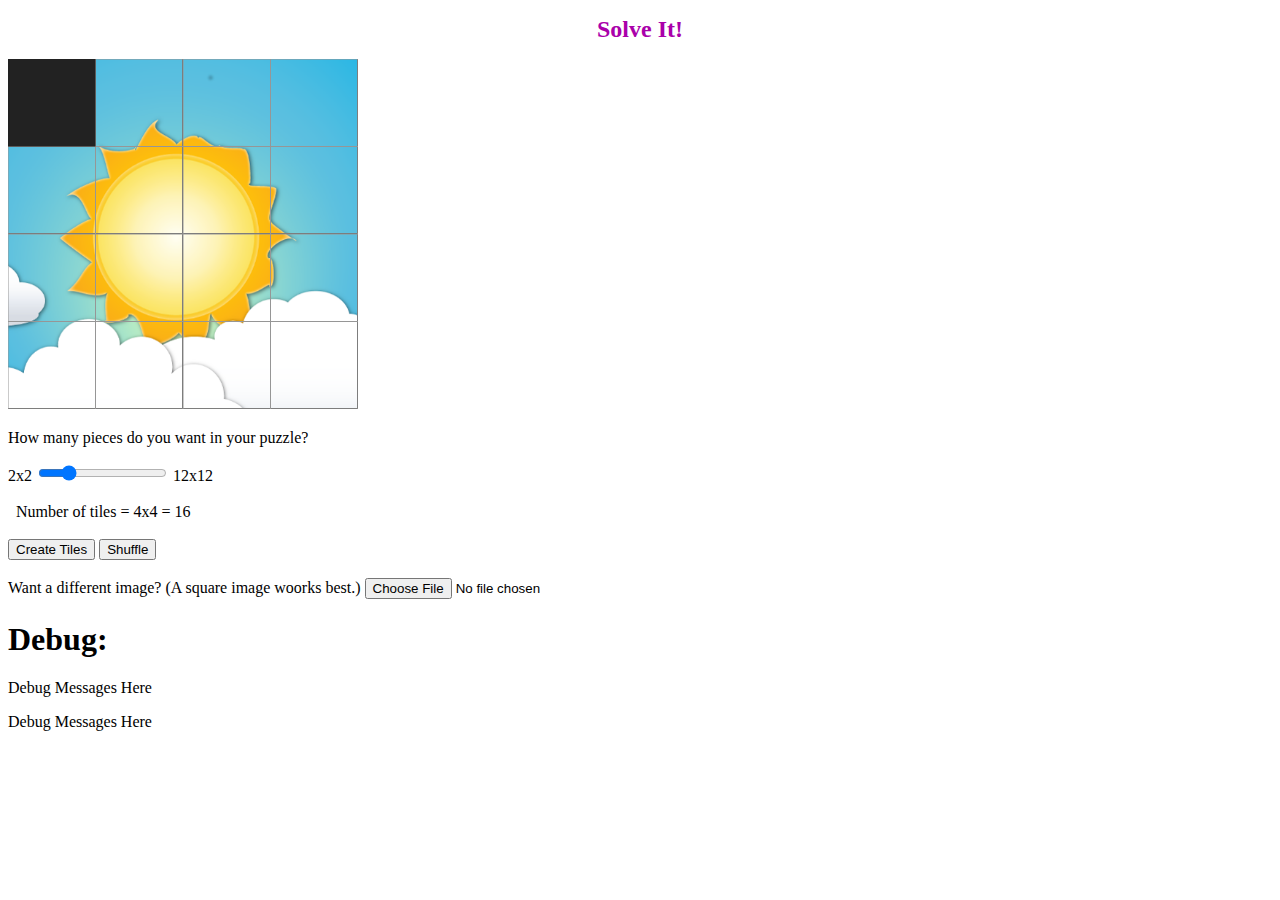
==== index.html @ 7b3c5a8d "first commit" ====
<!DOCTYPE html>
<!--[if lt IE 7]>      <html class="no-js lt-ie9 lt-ie8 lt-ie7"> <![endif]-->
<!--[if IE 7]>         <html class="no-js lt-ie9 lt-ie8"> <![endif]-->
<!--[if IE 8]>         <html class="no-js lt-ie9"> <![endif]-->
<!--[if gt IE 8]><!--> <html class="no-js"> <!--<![endif]-->
    <head>
        <meta charset="utf-8">
        <meta http-equiv="X-UA-Compatible" content="IE=edge">
        <title>A sliding tile puzzle.</title>
        <meta name="description" content="">
        <meta name="viewport" content="width=device-width, initial-scale=1">

        <!-- Place favicon.ico and apple-touch-icon.png in the root directory -->
        <script src = 'js/example.js' defer></script>
    </head>
    <body>
        <!--[if lt IE 7]>
            <p class="browsehappy">You are using an <strong>outdated</strong> browser. Please <a href="http://browsehappy.com/">upgrade your browser</a> to improve your experience.</p>
        <![endif]-->

        <!-- Add your site or application content here -->

		<h1 id = "result" align = 'center'></h1>

		<div id="example" class="main">
    		<canvas id="image" width="350px" height="350px"></canvas>
  		</div>
		<div id="slider">
		<p>How many pieces do you want in your puzzle?</p>
	    <form>
	      <label>2x2</label>
	      <input onchange = 'document.getElementById("hard").innerHTML = "12x12<br> <br> &nbsp; Number of tiles = " + this.value + "x" + this.value + " = " + this.value * this.value' type="range" id="scale" value="4" min="2" max="12" step="1">
	      <label id = "hard">12x12<br> <br> &nbsp; Number of tiles = 4x4 = 16</label>
	    </form>
		<br>
		</div>
			
		<button type = 'button' onclick = 'setBackground();setData();drawPuzzle();'>Create Tiles</button>
		<button type = 'button' onclick = 'shuffle();'>Shuffle</button>
		<br>
		<br>
		<label>Want a different image? (A square image woorks best.) <input onchange = "imageChosen()" id = "imagechoice" type="file" accept=".png,.jpg,.gif"></label>  
		<!--
		<br>
		<br>
		<label>Image from the web: <input onchange = "imageChosenWeb()" size = 80 id = "imagechoicefromweb" type="url" accept=".png,.jpg,.gif" value = "http://facstaff.susqu.edu/brakke/aux/gyroid/gyroid-C3.2.gif"></label> (This will not work.)
		-->
		
	
		<h1>Debug:</h1>
		<p id = 'debug'>Debug Messages Here</p>
    	<p id = 'debug1'>Debug Messages Here</p>
    </body>
</html>
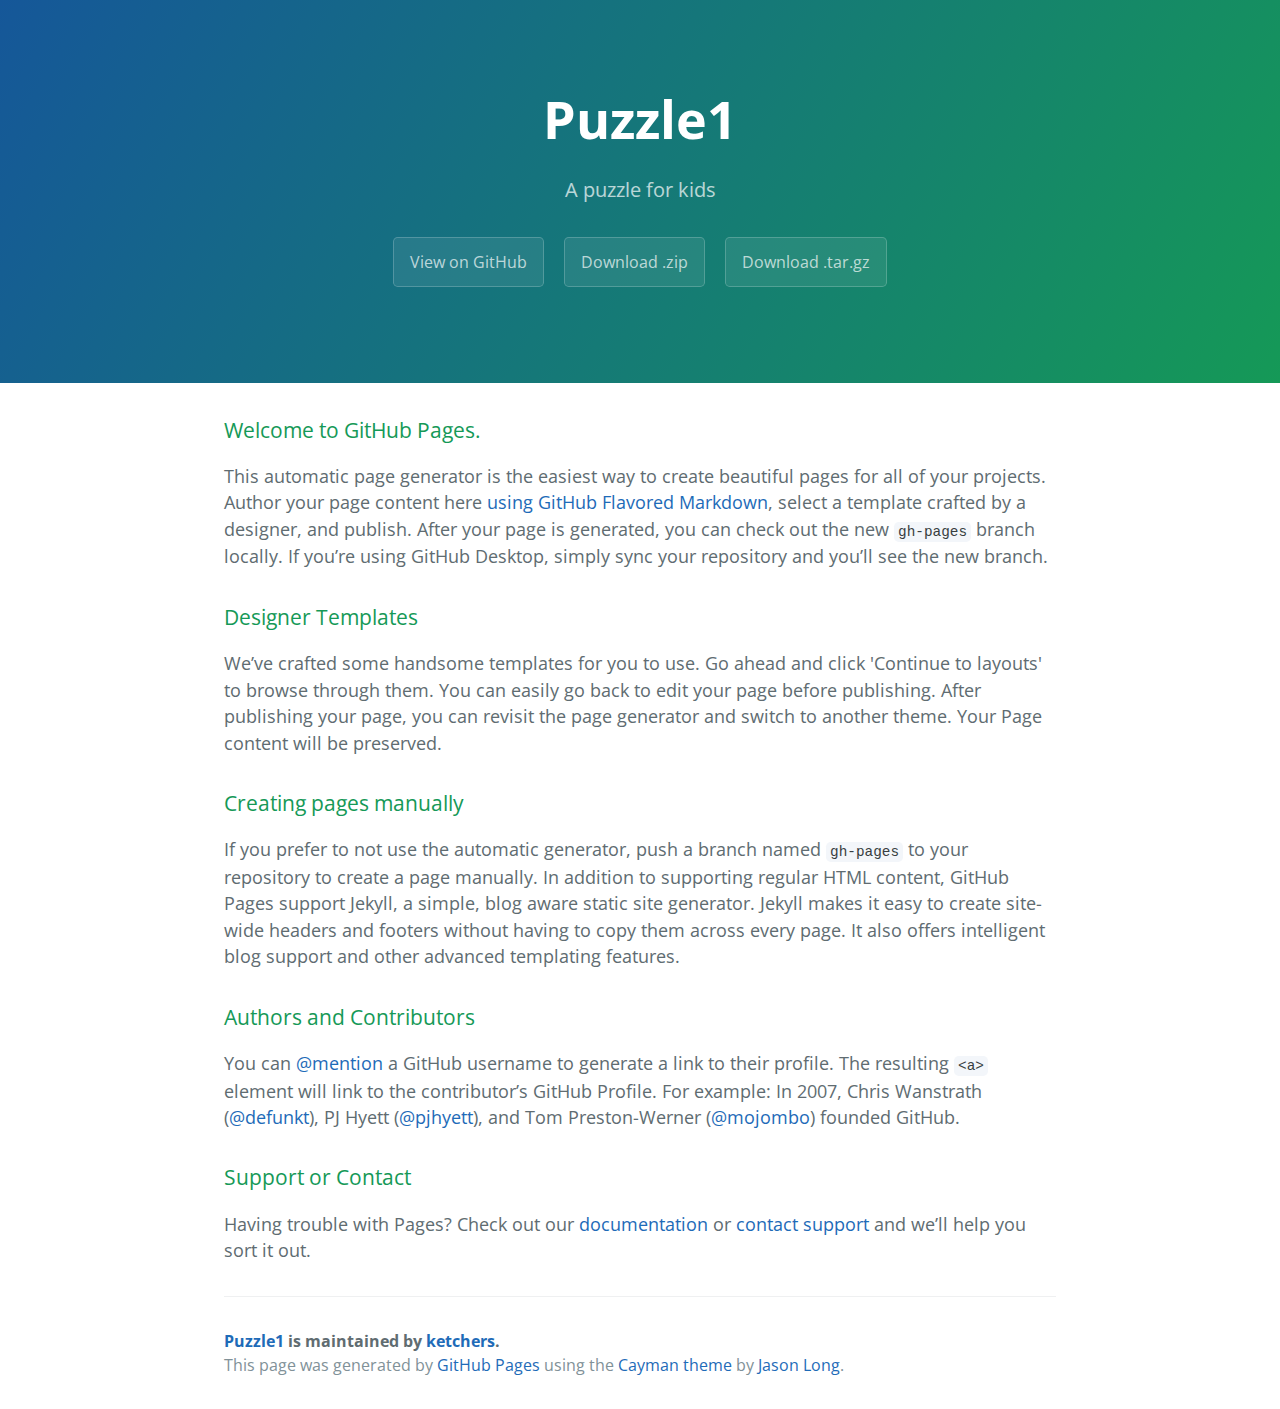
==== commit 3dfc0082: "Create gh-pages branch via GitHub" ====
--- a/index.html
+++ b/index.html
@@ -1,54 +1,57 @@
 <!DOCTYPE html>
-<!--[if lt IE 7]>      <html class="no-js lt-ie9 lt-ie8 lt-ie7"> <![endif]-->
-<!--[if IE 7]>         <html class="no-js lt-ie9 lt-ie8"> <![endif]-->
-<!--[if IE 8]>         <html class="no-js lt-ie9"> <![endif]-->
-<!--[if gt IE 8]><!--> <html class="no-js"> <!--<![endif]-->
-    <head>
-        <meta charset="utf-8">
-        <meta http-equiv="X-UA-Compatible" content="IE=edge">
-        <title>A sliding tile puzzle.</title>
-        <meta name="description" content="">
-        <meta name="viewport" content="width=device-width, initial-scale=1">
+<html lang="en-us">
+  <head>
+    <meta charset="UTF-8">
+    <title>Puzzle1 by ketchers</title>
+    <meta name="viewport" content="width=device-width, initial-scale=1">
+    <link rel="stylesheet" type="text/css" href="stylesheets/normalize.css" media="screen">
+    <link href='https://fonts.googleapis.com/css?family=Open+Sans:400,700' rel='stylesheet' type='text/css'>
+    <link rel="stylesheet" type="text/css" href="stylesheets/stylesheet.css" media="screen">
+    <link rel="stylesheet" type="text/css" href="stylesheets/github-light.css" media="screen">
+  </head>
+  <body>
+    <section class="page-header">
+      <h1 class="project-name">Puzzle1</h1>
+      <h2 class="project-tagline">A puzzle for kids</h2>
+      <a href="https://github.com/ketchers/puzzle1" class="btn">View on GitHub</a>
+      <a href="https://github.com/ketchers/puzzle1/zipball/master" class="btn">Download .zip</a>
+      <a href="https://github.com/ketchers/puzzle1/tarball/master" class="btn">Download .tar.gz</a>
+    </section>
 
-        <!-- Place favicon.ico and apple-touch-icon.png in the root directory -->
-        <script src = 'js/example.js' defer></script>
-    </head>
-    <body>
-        <!--[if lt IE 7]>
-            <p class="browsehappy">You are using an <strong>outdated</strong> browser. Please <a href="http://browsehappy.com/">upgrade your browser</a> to improve your experience.</p>
-        <![endif]-->
+    <section class="main-content">
+      <h3>
+<a id="welcome-to-github-pages" class="anchor" href="#welcome-to-github-pages" aria-hidden="true"><span aria-hidden="true" class="octicon octicon-link"></span></a>Welcome to GitHub Pages.</h3>
 
-        <!-- Add your site or application content here -->
+<p>This automatic page generator is the easiest way to create beautiful pages for all of your projects. Author your page content here <a href="https://guides.github.com/features/mastering-markdown/">using GitHub Flavored Markdown</a>, select a template crafted by a designer, and publish. After your page is generated, you can check out the new <code>gh-pages</code> branch locally. If you’re using GitHub Desktop, simply sync your repository and you’ll see the new branch.</p>
 
-		<h1 id = "result" align = 'center'></h1>
+<h3>
+<a id="designer-templates" class="anchor" href="#designer-templates" aria-hidden="true"><span aria-hidden="true" class="octicon octicon-link"></span></a>Designer Templates</h3>
 
-		<div id="example" class="main">
-    		<canvas id="image" width="350px" height="350px"></canvas>
-  		</div>
-		<div id="slider">
-		<p>How many pieces do you want in your puzzle?</p>
-	    <form>
-	      <label>2x2</label>
-	      <input onchange = 'document.getElementById("hard").innerHTML = "12x12<br> <br> &nbsp; Number of tiles = " + this.value + "x" + this.value + " = " + this.value * this.value' type="range" id="scale" value="4" min="2" max="12" step="1">
-	      <label id = "hard">12x12<br> <br> &nbsp; Number of tiles = 4x4 = 16</label>
-	    </form>
-		<br>
-		</div>
-			
-		<button type = 'button' onclick = 'setBackground();setData();drawPuzzle();'>Create Tiles</button>
-		<button type = 'button' onclick = 'shuffle();'>Shuffle</button>
-		<br>
-		<br>
-		<label>Want a different image? (A square image woorks best.) <input onchange = "imageChosen()" id = "imagechoice" type="file" accept=".png,.jpg,.gif"></label>  
-		<!--
-		<br>
-		<br>
-		<label>Image from the web: <input onchange = "imageChosenWeb()" size = 80 id = "imagechoicefromweb" type="url" accept=".png,.jpg,.gif" value = "http://facstaff.susqu.edu/brakke/aux/gyroid/gyroid-C3.2.gif"></label> (This will not work.)
-		-->
-		
-	
-		<h1>Debug:</h1>
-		<p id = 'debug'>Debug Messages Here</p>
-    	<p id = 'debug1'>Debug Messages Here</p>
-    </body>
-</html>+<p>We’ve crafted some handsome templates for you to use. Go ahead and click 'Continue to layouts' to browse through them. You can easily go back to edit your page before publishing. After publishing your page, you can revisit the page generator and switch to another theme. Your Page content will be preserved.</p>
+
+<h3>
+<a id="creating-pages-manually" class="anchor" href="#creating-pages-manually" aria-hidden="true"><span aria-hidden="true" class="octicon octicon-link"></span></a>Creating pages manually</h3>
+
+<p>If you prefer to not use the automatic generator, push a branch named <code>gh-pages</code> to your repository to create a page manually. In addition to supporting regular HTML content, GitHub Pages support Jekyll, a simple, blog aware static site generator. Jekyll makes it easy to create site-wide headers and footers without having to copy them across every page. It also offers intelligent blog support and other advanced templating features.</p>
+
+<h3>
+<a id="authors-and-contributors" class="anchor" href="#authors-and-contributors" aria-hidden="true"><span aria-hidden="true" class="octicon octicon-link"></span></a>Authors and Contributors</h3>
+
+<p>You can <a href="https://help.github.com/articles/basic-writing-and-formatting-syntax/#mentioning-users-and-teams" class="user-mention">@mention</a> a GitHub username to generate a link to their profile. The resulting <code>&lt;a&gt;</code> element will link to the contributor’s GitHub Profile. For example: In 2007, Chris Wanstrath (<a href="https://github.com/defunkt" class="user-mention">@defunkt</a>), PJ Hyett (<a href="https://github.com/pjhyett" class="user-mention">@pjhyett</a>), and Tom Preston-Werner (<a href="https://github.com/mojombo" class="user-mention">@mojombo</a>) founded GitHub.</p>
+
+<h3>
+<a id="support-or-contact" class="anchor" href="#support-or-contact" aria-hidden="true"><span aria-hidden="true" class="octicon octicon-link"></span></a>Support or Contact</h3>
+
+<p>Having trouble with Pages? Check out our <a href="https://help.github.com/pages">documentation</a> or <a href="https://github.com/contact">contact support</a> and we’ll help you sort it out.</p>
+
+      <footer class="site-footer">
+        <span class="site-footer-owner"><a href="https://github.com/ketchers/puzzle1">Puzzle1</a> is maintained by <a href="https://github.com/ketchers">ketchers</a>.</span>
+
+        <span class="site-footer-credits">This page was generated by <a href="https://pages.github.com">GitHub Pages</a> using the <a href="https://github.com/jasonlong/cayman-theme">Cayman theme</a> by <a href="https://twitter.com/jasonlong">Jason Long</a>.</span>
+      </footer>
+
+    </section>
+
+  
+  </body>
+</html>
--- a/stylesheets/stylesheet.css
+++ b/stylesheets/stylesheet.css
@@ -0,0 +1,245 @@
+* {
+  box-sizing: border-box; }
+
+body {
+  padding: 0;
+  margin: 0;
+  font-family: "Open Sans", "Helvetica Neue", Helvetica, Arial, sans-serif;
+  font-size: 16px;
+  line-height: 1.5;
+  color: #606c71; }
+
+a {
+  color: #1e6bb8;
+  text-decoration: none; }
+  a:hover {
+    text-decoration: underline; }
+
+.btn {
+  display: inline-block;
+  margin-bottom: 1rem;
+  color: rgba(255, 255, 255, 0.7);
+  background-color: rgba(255, 255, 255, 0.08);
+  border-color: rgba(255, 255, 255, 0.2);
+  border-style: solid;
+  border-width: 1px;
+  border-radius: 0.3rem;
+  transition: color 0.2s, background-color 0.2s, border-color 0.2s; }
+  .btn + .btn {
+    margin-left: 1rem; }
+
+.btn:hover {
+  color: rgba(255, 255, 255, 0.8);
+  text-decoration: none;
+  background-color: rgba(255, 255, 255, 0.2);
+  border-color: rgba(255, 255, 255, 0.3); }
+
+@media screen and (min-width: 64em) {
+  .btn {
+    padding: 0.75rem 1rem; } }
+
+@media screen and (min-width: 42em) and (max-width: 64em) {
+  .btn {
+    padding: 0.6rem 0.9rem;
+    font-size: 0.9rem; } }
+
+@media screen and (max-width: 42em) {
+  .btn {
+    display: block;
+    width: 100%;
+    padding: 0.75rem;
+    font-size: 0.9rem; }
+    .btn + .btn {
+      margin-top: 1rem;
+      margin-left: 0; } }
+
+.page-header {
+  color: #fff;
+  text-align: center;
+  background-color: #159957;
+  background-image: linear-gradient(120deg, #155799, #159957); }
+
+@media screen and (min-width: 64em) {
+  .page-header {
+    padding: 5rem 6rem; } }
+
+@media screen and (min-width: 42em) and (max-width: 64em) {
+  .page-header {
+    padding: 3rem 4rem; } }
+
+@media screen and (max-width: 42em) {
+  .page-header {
+    padding: 2rem 1rem; } }
+
+.project-name {
+  margin-top: 0;
+  margin-bottom: 0.1rem; }
+
+@media screen and (min-width: 64em) {
+  .project-name {
+    font-size: 3.25rem; } }
+
+@media screen and (min-width: 42em) and (max-width: 64em) {
+  .project-name {
+    font-size: 2.25rem; } }
+
+@media screen and (max-width: 42em) {
+  .project-name {
+    font-size: 1.75rem; } }
+
+.project-tagline {
+  margin-bottom: 2rem;
+  font-weight: normal;
+  opacity: 0.7; }
+
+@media screen and (min-width: 64em) {
+  .project-tagline {
+    font-size: 1.25rem; } }
+
+@media screen and (min-width: 42em) and (max-width: 64em) {
+  .project-tagline {
+    font-size: 1.15rem; } }
+
+@media screen and (max-width: 42em) {
+  .project-tagline {
+    font-size: 1rem; } }
+
+.main-content :first-child {
+  margin-top: 0; }
+.main-content img {
+  max-width: 100%; }
+.main-content h1, .main-content h2, .main-content h3, .main-content h4, .main-content h5, .main-content h6 {
+  margin-top: 2rem;
+  margin-bottom: 1rem;
+  font-weight: normal;
+  color: #159957; }
+.main-content p {
+  margin-bottom: 1em; }
+.main-content code {
+  padding: 2px 4px;
+  font-family: Consolas, "Liberation Mono", Menlo, Courier, monospace;
+  font-size: 0.9rem;
+  color: #383e41;
+  background-color: #f3f6fa;
+  border-radius: 0.3rem; }
+.main-content pre {
+  padding: 0.8rem;
+  margin-top: 0;
+  margin-bottom: 1rem;
+  font: 1rem Consolas, "Liberation Mono", Menlo, Courier, monospace;
+  color: #567482;
+  word-wrap: normal;
+  background-color: #f3f6fa;
+  border: solid 1px #dce6f0;
+  border-radius: 0.3rem; }
+  .main-content pre > code {
+    padding: 0;
+    margin: 0;
+    font-size: 0.9rem;
+    color: #567482;
+    word-break: normal;
+    white-space: pre;
+    background: transparent;
+    border: 0; }
+.main-content .highlight {
+  margin-bottom: 1rem; }
+  .main-content .highlight pre {
+    margin-bottom: 0;
+    word-break: normal; }
+.main-content .highlight pre, .main-content pre {
+  padding: 0.8rem;
+  overflow: auto;
+  font-size: 0.9rem;
+  line-height: 1.45;
+  border-radius: 0.3rem; }
+.main-content pre code, .main-content pre tt {
+  display: inline;
+  max-width: initial;
+  padding: 0;
+  margin: 0;
+  overflow: initial;
+  line-height: inherit;
+  word-wrap: normal;
+  background-color: transparent;
+  border: 0; }
+  .main-content pre code:before, .main-content pre code:after, .main-content pre tt:before, .main-content pre tt:after {
+    content: normal; }
+.main-content ul, .main-content ol {
+  margin-top: 0; }
+.main-content blockquote {
+  padding: 0 1rem;
+  margin-left: 0;
+  color: #819198;
+  border-left: 0.3rem solid #dce6f0; }
+  .main-content blockquote > :first-child {
+    margin-top: 0; }
+  .main-content blockquote > :last-child {
+    margin-bottom: 0; }
+.main-content table {
+  display: block;
+  width: 100%;
+  overflow: auto;
+  word-break: normal;
+  word-break: keep-all; }
+  .main-content table th {
+    font-weight: bold; }
+  .main-content table th, .main-content table td {
+    padding: 0.5rem 1rem;
+    border: 1px solid #e9ebec; }
+.main-content dl {
+  padding: 0; }
+  .main-content dl dt {
+    padding: 0;
+    margin-top: 1rem;
+    font-size: 1rem;
+    font-weight: bold; }
+  .main-content dl dd {
+    padding: 0;
+    margin-bottom: 1rem; }
+.main-content hr {
+  height: 2px;
+  padding: 0;
+  margin: 1rem 0;
+  background-color: #eff0f1;
+  border: 0; }
+
+@media screen and (min-width: 64em) {
+  .main-content {
+    max-width: 64rem;
+    padding: 2rem 6rem;
+    margin: 0 auto;
+    font-size: 1.1rem; } }
+
+@media screen and (min-width: 42em) and (max-width: 64em) {
+  .main-content {
+    padding: 2rem 4rem;
+    font-size: 1.1rem; } }
+
+@media screen and (max-width: 42em) {
+  .main-content {
+    padding: 2rem 1rem;
+    font-size: 1rem; } }
+
+.site-footer {
+  padding-top: 2rem;
+  margin-top: 2rem;
+  border-top: solid 1px #eff0f1; }
+
+.site-footer-owner {
+  display: block;
+  font-weight: bold; }
+
+.site-footer-credits {
+  color: #819198; }
+
+@media screen and (min-width: 64em) {
+  .site-footer {
+    font-size: 1rem; } }
+
+@media screen and (min-width: 42em) and (max-width: 64em) {
+  .site-footer {
+    font-size: 1rem; } }
+
+@media screen and (max-width: 42em) {
+  .site-footer {
+    font-size: 0.9rem; } }
--- a/stylesheets/github-light.css
+++ b/stylesheets/github-light.css
@@ -0,0 +1,116 @@
+/*
+   Copyright 2014 GitHub Inc.
+
+   Licensed under the Apache License, Version 2.0 (the "License");
+   you may not use this file except in compliance with the License.
+   You may obtain a copy of the License at
+
+       http://www.apache.org/licenses/LICENSE-2.0
+
+   Unless required by applicable law or agreed to in writing, software
+   distributed under the License is distributed on an "AS IS" BASIS,
+   WITHOUT WARRANTIES OR CONDITIONS OF ANY KIND, either express or implied.
+   See the License for the specific language governing permissions and
+   limitations under the License.
+
+*/
+
+.pl-c /* comment */ {
+  color: #969896;
+}
+
+.pl-c1      /* constant, markup.raw, meta.diff.header, meta.module-reference, meta.property-name, support, support.constant, support.variable, variable.other.constant */,
+.pl-s .pl-v /* string variable */ {
+  color: #0086b3;
+}
+
+.pl-e  /* entity */,
+.pl-en /* entity.name */ {
+  color: #795da3;
+}
+
+.pl-s .pl-s1 /* string source */,
+.pl-smi      /* storage.modifier.import, storage.modifier.package, storage.type.java, variable.other, variable.parameter.function */ {
+  color: #333;
+}
+
+.pl-ent /* entity.name.tag */ {
+  color: #63a35c;
+}
+
+.pl-k /* keyword, storage, storage.type */ {
+  color: #a71d5d;
+}
+
+.pl-pds              /* punctuation.definition.string, string.regexp.character-class */,
+.pl-s                /* string */,
+.pl-s .pl-pse .pl-s1 /* string punctuation.section.embedded source */,
+.pl-sr               /* string.regexp */,
+.pl-sr .pl-cce       /* string.regexp constant.character.escape */,
+.pl-sr .pl-sra       /* string.regexp string.regexp.arbitrary-repitition */,
+.pl-sr .pl-sre       /* string.regexp source.ruby.embedded */ {
+  color: #183691;
+}
+
+.pl-v /* variable */ {
+  color: #ed6a43;
+}
+
+.pl-id /* invalid.deprecated */ {
+  color: #b52a1d;
+}
+
+.pl-ii /* invalid.illegal */ {
+  background-color: #b52a1d;
+  color: #f8f8f8;
+}
+
+.pl-sr .pl-cce /* string.regexp constant.character.escape */ {
+  color: #63a35c;
+  font-weight: bold;
+}
+
+.pl-ml /* markup.list */ {
+  color: #693a17;
+}
+
+.pl-mh        /* markup.heading */,
+.pl-mh .pl-en /* markup.heading entity.name */,
+.pl-ms        /* meta.separator */ {
+  color: #1d3e81;
+  font-weight: bold;
+}
+
+.pl-mq /* markup.quote */ {
+  color: #008080;
+}
+
+.pl-mi /* markup.italic */ {
+  color: #333;
+  font-style: italic;
+}
+
+.pl-mb /* markup.bold */ {
+  color: #333;
+  font-weight: bold;
+}
+
+.pl-md /* markup.deleted, meta.diff.header.from-file */ {
+  background-color: #ffecec;
+  color: #bd2c00;
+}
+
+.pl-mi1 /* markup.inserted, meta.diff.header.to-file */ {
+  background-color: #eaffea;
+  color: #55a532;
+}
+
+.pl-mdr /* meta.diff.range */ {
+  color: #795da3;
+  font-weight: bold;
+}
+
+.pl-mo /* meta.output */ {
+  color: #1d3e81;
+}
+
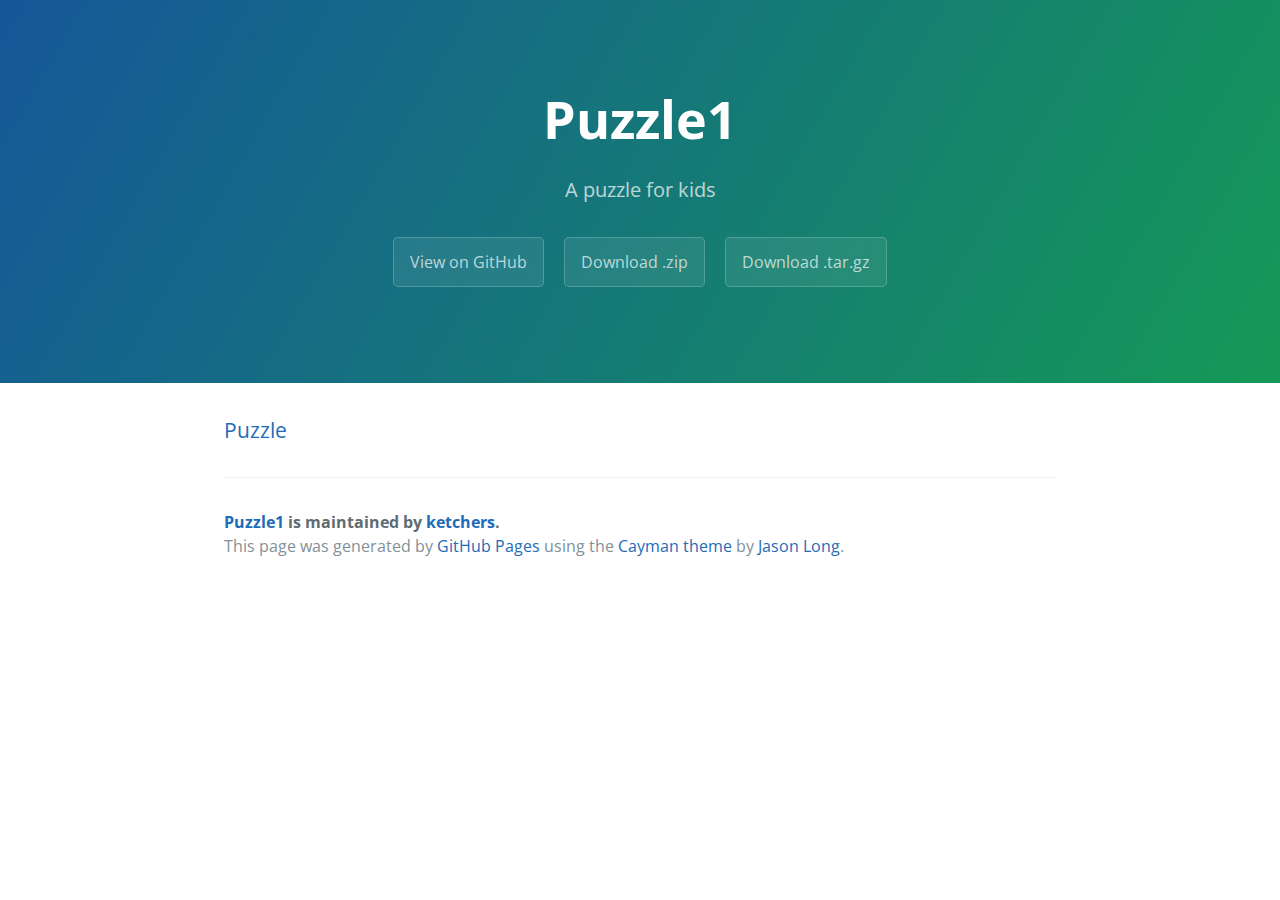
==== commit 8f4337bd: "Create gh-pages branch via GitHub" ====
--- a/index.html
+++ b/index.html
@@ -20,29 +20,8 @@
 
     <section class="main-content">
       <h3>
-<a id="welcome-to-github-pages" class="anchor" href="#welcome-to-github-pages" aria-hidden="true"><span aria-hidden="true" class="octicon octicon-link"></span></a>Welcome to GitHub Pages.</h3>
-
-<p>This automatic page generator is the easiest way to create beautiful pages for all of your projects. Author your page content here <a href="https://guides.github.com/features/mastering-markdown/">using GitHub Flavored Markdown</a>, select a template crafted by a designer, and publish. After your page is generated, you can check out the new <code>gh-pages</code> branch locally. If you’re using GitHub Desktop, simply sync your repository and you’ll see the new branch.</p>
-
-<h3>
-<a id="designer-templates" class="anchor" href="#designer-templates" aria-hidden="true"><span aria-hidden="true" class="octicon octicon-link"></span></a>Designer Templates</h3>
-
-<p>We’ve crafted some handsome templates for you to use. Go ahead and click 'Continue to layouts' to browse through them. You can easily go back to edit your page before publishing. After publishing your page, you can revisit the page generator and switch to another theme. Your Page content will be preserved.</p>
-
-<h3>
-<a id="creating-pages-manually" class="anchor" href="#creating-pages-manually" aria-hidden="true"><span aria-hidden="true" class="octicon octicon-link"></span></a>Creating pages manually</h3>
-
-<p>If you prefer to not use the automatic generator, push a branch named <code>gh-pages</code> to your repository to create a page manually. In addition to supporting regular HTML content, GitHub Pages support Jekyll, a simple, blog aware static site generator. Jekyll makes it easy to create site-wide headers and footers without having to copy them across every page. It also offers intelligent blog support and other advanced templating features.</p>
-
-<h3>
-<a id="authors-and-contributors" class="anchor" href="#authors-and-contributors" aria-hidden="true"><span aria-hidden="true" class="octicon octicon-link"></span></a>Authors and Contributors</h3>
-
-<p>You can <a href="https://help.github.com/articles/basic-writing-and-formatting-syntax/#mentioning-users-and-teams" class="user-mention">@mention</a> a GitHub username to generate a link to their profile. The resulting <code>&lt;a&gt;</code> element will link to the contributor’s GitHub Profile. For example: In 2007, Chris Wanstrath (<a href="https://github.com/defunkt" class="user-mention">@defunkt</a>), PJ Hyett (<a href="https://github.com/pjhyett" class="user-mention">@pjhyett</a>), and Tom Preston-Werner (<a href="https://github.com/mojombo" class="user-mention">@mojombo</a>) founded GitHub.</p>
-
-<h3>
-<a id="support-or-contact" class="anchor" href="#support-or-contact" aria-hidden="true"><span aria-hidden="true" class="octicon octicon-link"></span></a>Support or Contact</h3>
-
-<p>Having trouble with Pages? Check out our <a href="https://help.github.com/pages">documentation</a> or <a href="https://github.com/contact">contact support</a> and we’ll help you sort it out.</p>
+<a id="puzzle" class="anchor" href="#puzzle" aria-hidden="true"><span aria-hidden="true" class="octicon octicon-link"></span></a><a href="https://ketchers.github.io/puzzle1/puzzle1">Puzzle</a>
+</h3>
 
       <footer class="site-footer">
         <span class="site-footer-owner"><a href="https://github.com/ketchers/puzzle1">Puzzle1</a> is maintained by <a href="https://github.com/ketchers">ketchers</a>.</span>
